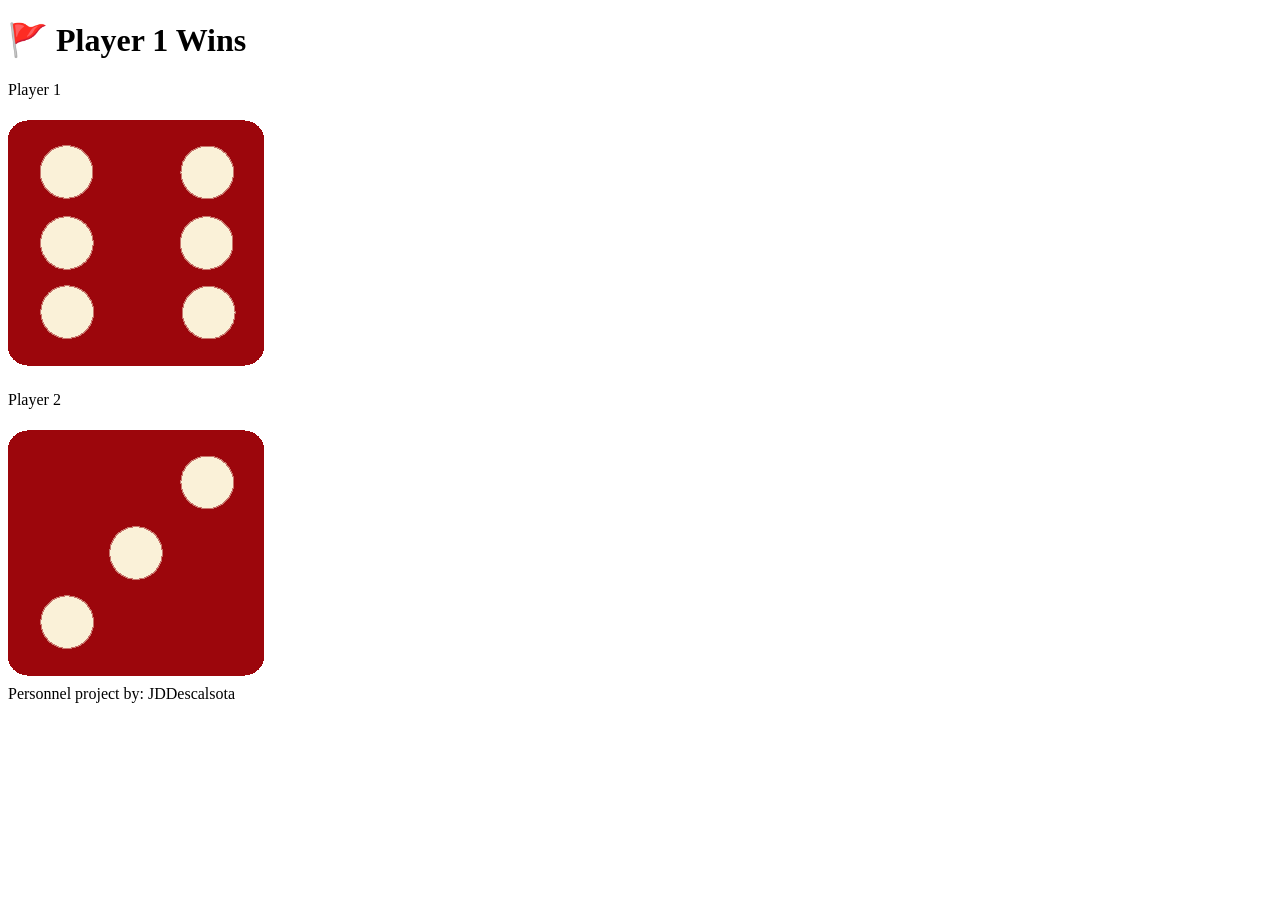
==== index.html @ 786036b5 "Rename dicee.html to index.html" ====
<!DOCTYPE html>
<html lang="en" dir="ltr">
  <head>
    <meta charset="utf-8">
    <title>Dicee</title>
    <link rel="stylesheet" href="styles.css">
    <link href="https://fonts.googleapis.com/css?family=Indie+Flower|Lobster" rel="stylesheet">
   
  </head>
  <body onload="loadDice()">
    <div class="container">
      <h1>Refresh Me</h1>
      <div class="dice">
        <p>Player 1</p>
        <img class="img1" src="" >
      </div> 
      <div class="dice">
        <p>Player 2</p>
        <img class="img2" src="">
      </div>
    </div>
    <script src="./index.js" charset="utf-8"></script> <!-- Move script here -->
  </body>
  <footer>
    Personnel project by: JDDescalsota
  </footer>
</html>
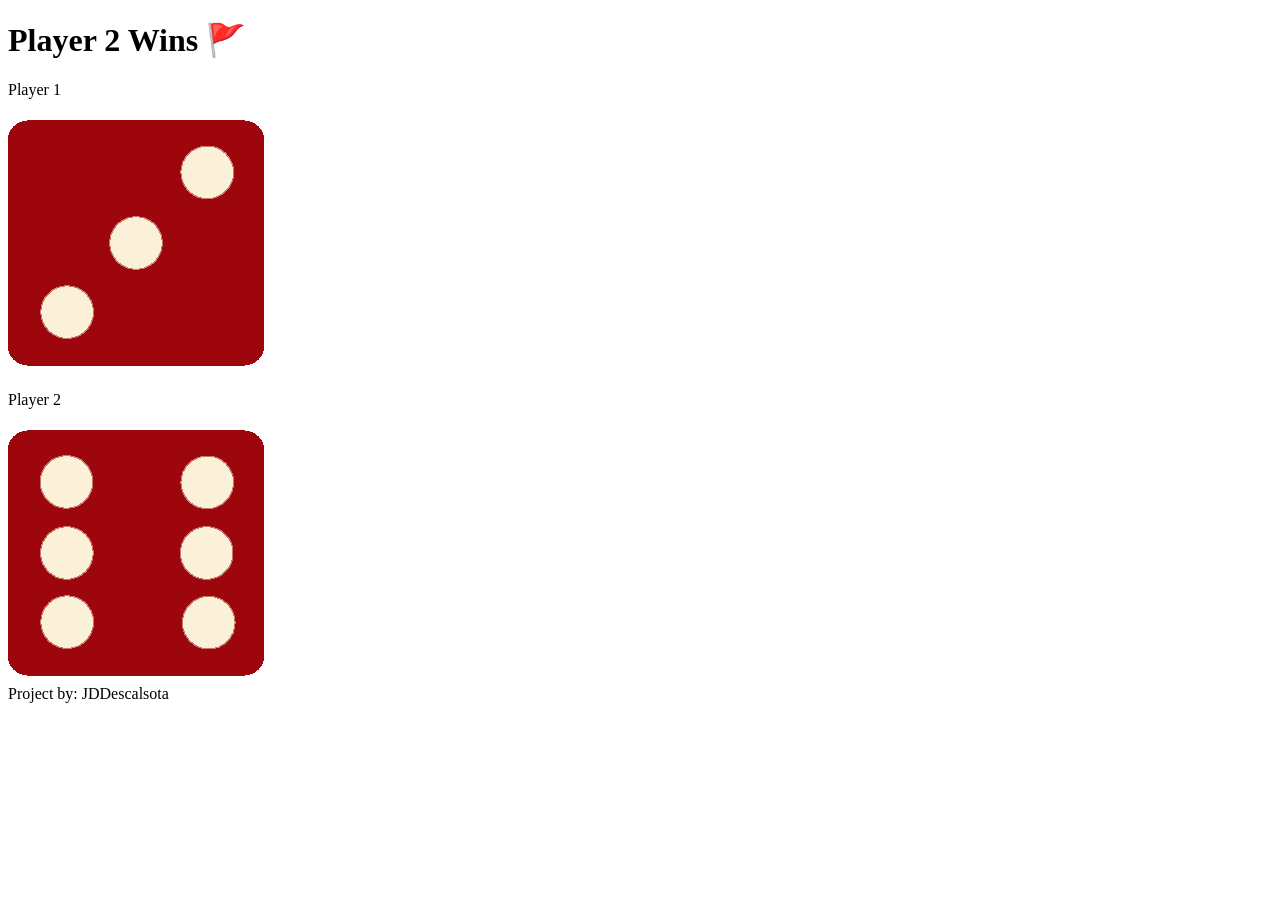
==== commit cdc0da57: "Update index.html" ====
--- a/index.html
+++ b/index.html
@@ -22,6 +22,6 @@
     <script src="./index.js" charset="utf-8"></script> <!-- Move script here -->
   </body>
   <footer>
-    Personnel project by: JDDescalsota
+    Project by: JDDescalsota
   </footer>
 </html>
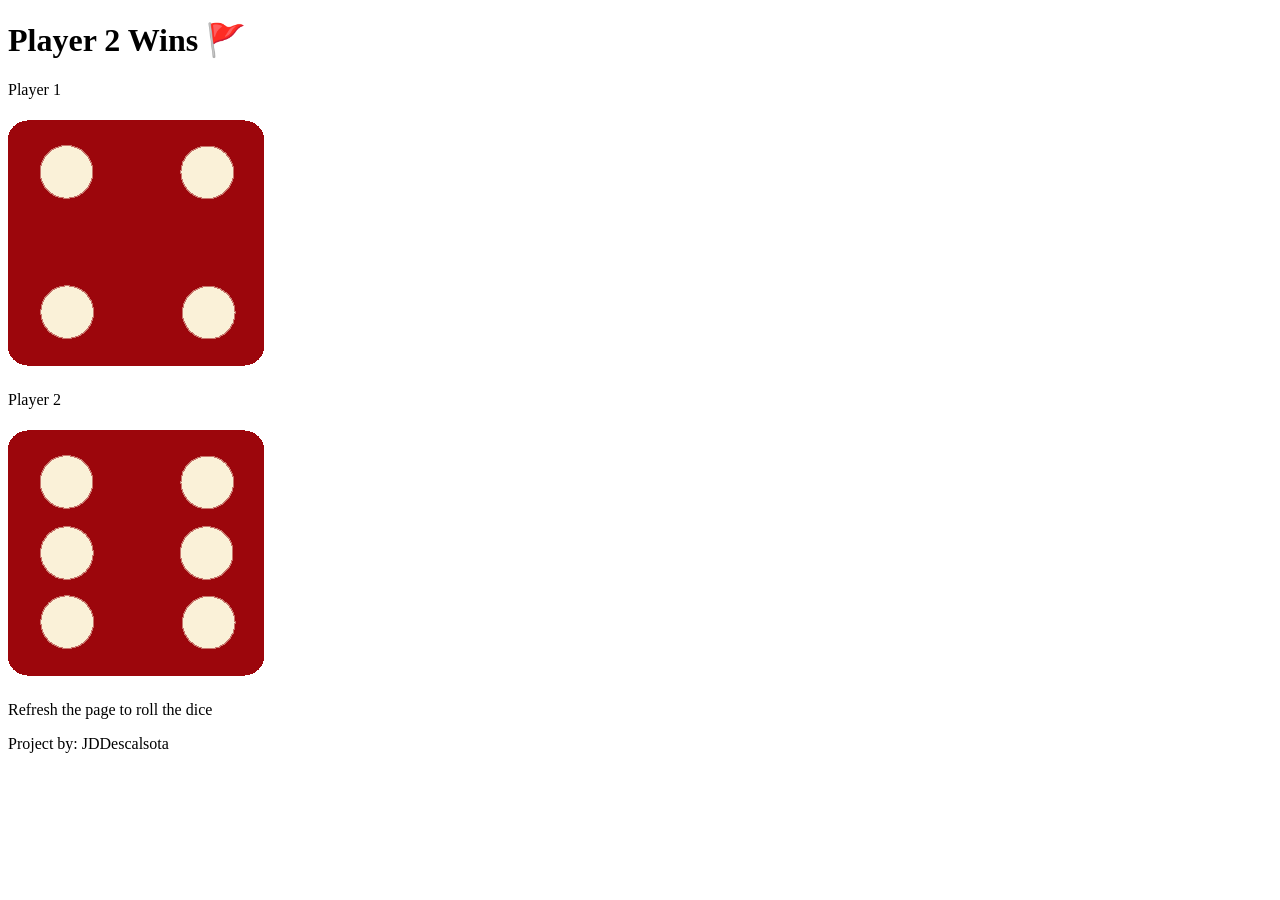
==== commit dfbe049d: "Update index.html" ====
--- a/index.html
+++ b/index.html
@@ -18,6 +18,9 @@
         <p>Player 2</p>
         <img class="img2" src="">
       </div>
+      <div>
+        <p class="instruction">Refresh the page to roll the dice</p>
+      </div>
     </div>
     <script src="./index.js" charset="utf-8"></script> <!-- Move script here -->
   </body>
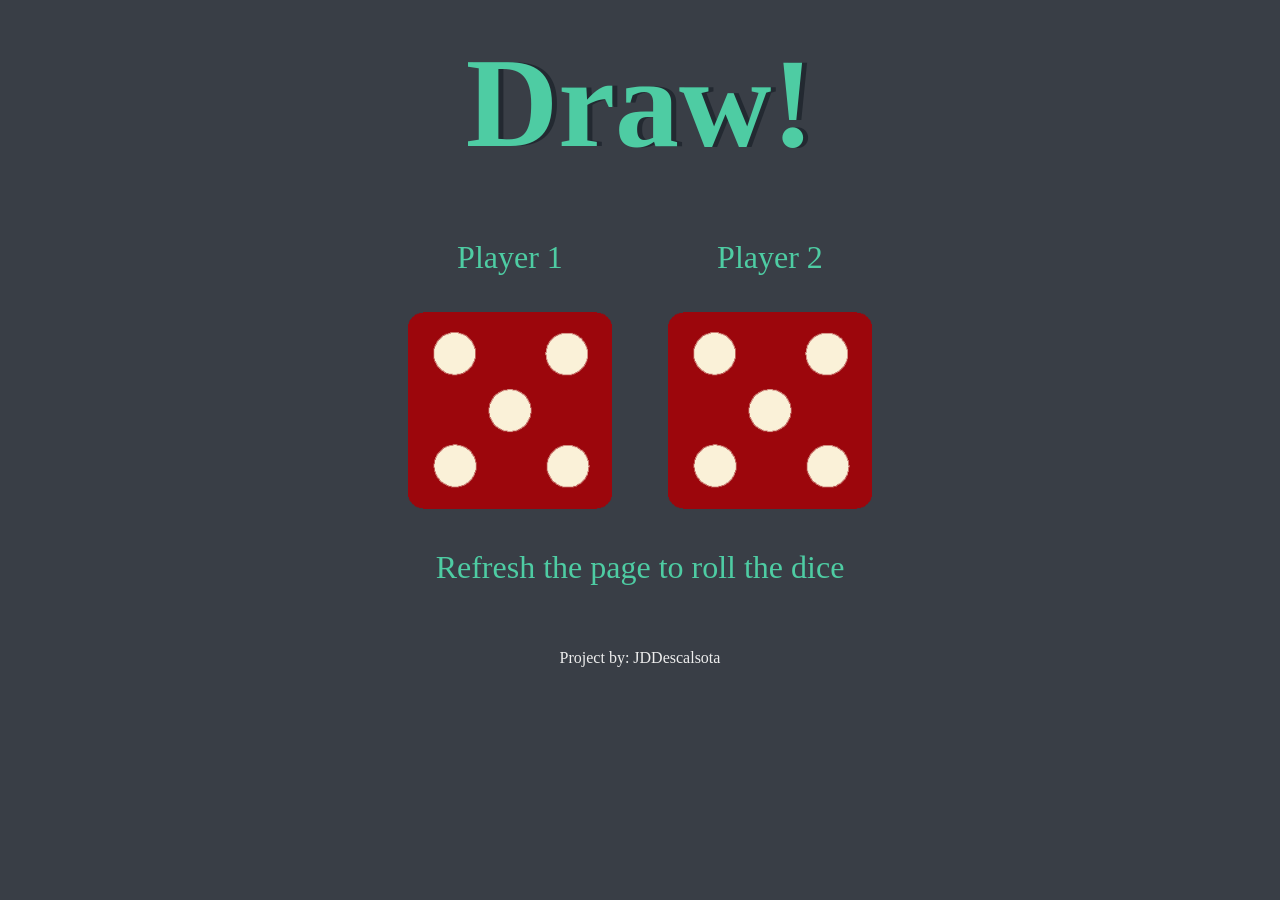
==== commit ba0b28e7: "Update index.html" ====
--- a/index.html
+++ b/index.html
@@ -2,7 +2,7 @@
 <html lang="en" dir="ltr">
   <head>
     <meta charset="utf-8">
-    <title>Dicee</title>
+    <title>Dice To Settle All</title>
     <link rel="stylesheet" href="styles.css">
     <link href="https://fonts.googleapis.com/css?family=Indie+Flower|Lobster" rel="stylesheet">
    
--- a/styles.css
+++ b/styles.css
@@ -0,0 +1,45 @@
+.container {
+  width: 70%;
+  margin: auto;
+  text-align: center;
+}
+
+.dice {
+  text-align: center;
+  display: inline-block;
+
+}
+
+body {
+  background-color: #393E46;
+}
+
+h1 {
+  margin: 30px;
+  font-family: 'Lobster', cursive;
+  text-shadow: 5px 0 #232931;
+  font-size: 8rem;
+  color: #4ECCA3;
+}
+
+p {
+  font-size: 2rem;
+  color: #4ECCA3;
+  font-family: 'Indie Flower', cursive;
+}
+
+img {
+  width: 80%;
+}
+
+.instruction{
+  text-align: center;
+}
+
+footer {
+  margin-top: 5%;
+  color: #EEEEEE;
+  text-align: center;
+  font-family: 'Indie Flower', cursive;
+
+}
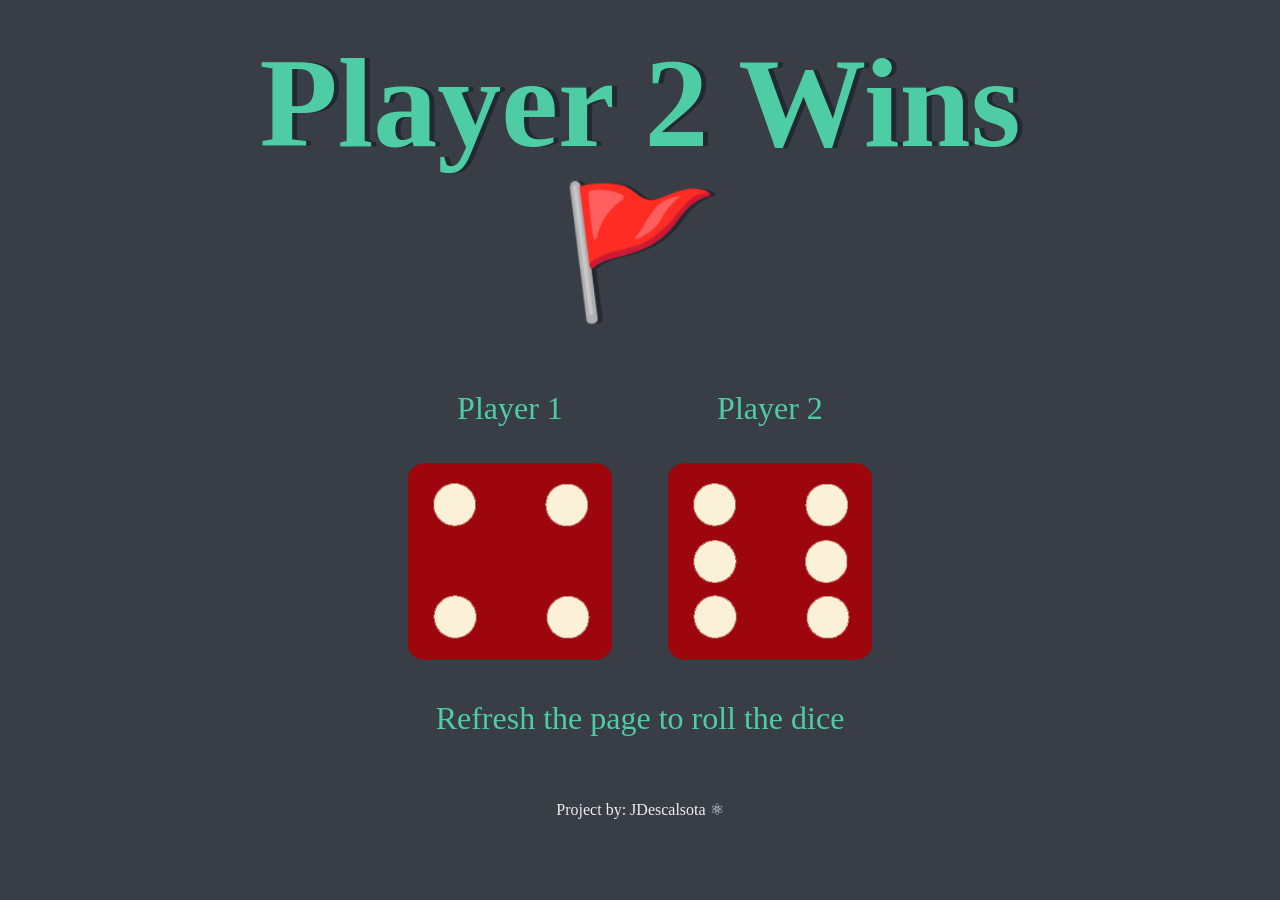
==== commit a3be426a: "Update index.html" ====
--- a/index.html
+++ b/index.html
@@ -25,6 +25,6 @@
     <script src="./index.js" charset="utf-8"></script> <!-- Move script here -->
   </body>
   <footer>
-    Project by: JDDescalsota
+    Project by: JDescalsota ⚛
   </footer>
 </html>
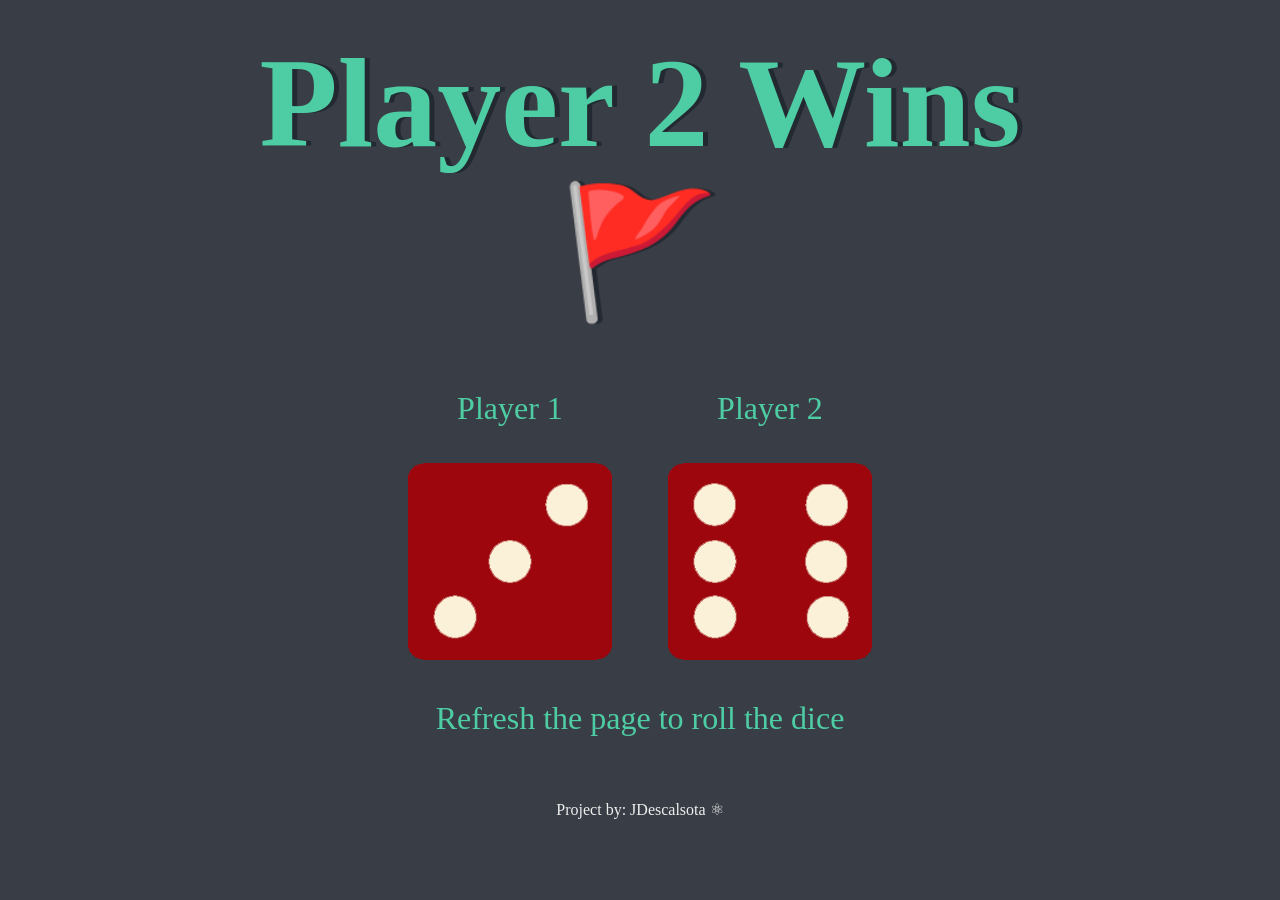
==== commit 71e84ffe: "Update index.html" ====
--- a/index.html
+++ b/index.html
@@ -26,5 +26,6 @@
   </body>
   <footer>
     Project by: JDescalsota ⚛
+    <!-- jaydescalsota@gmail.com -->
   </footer>
 </html>
